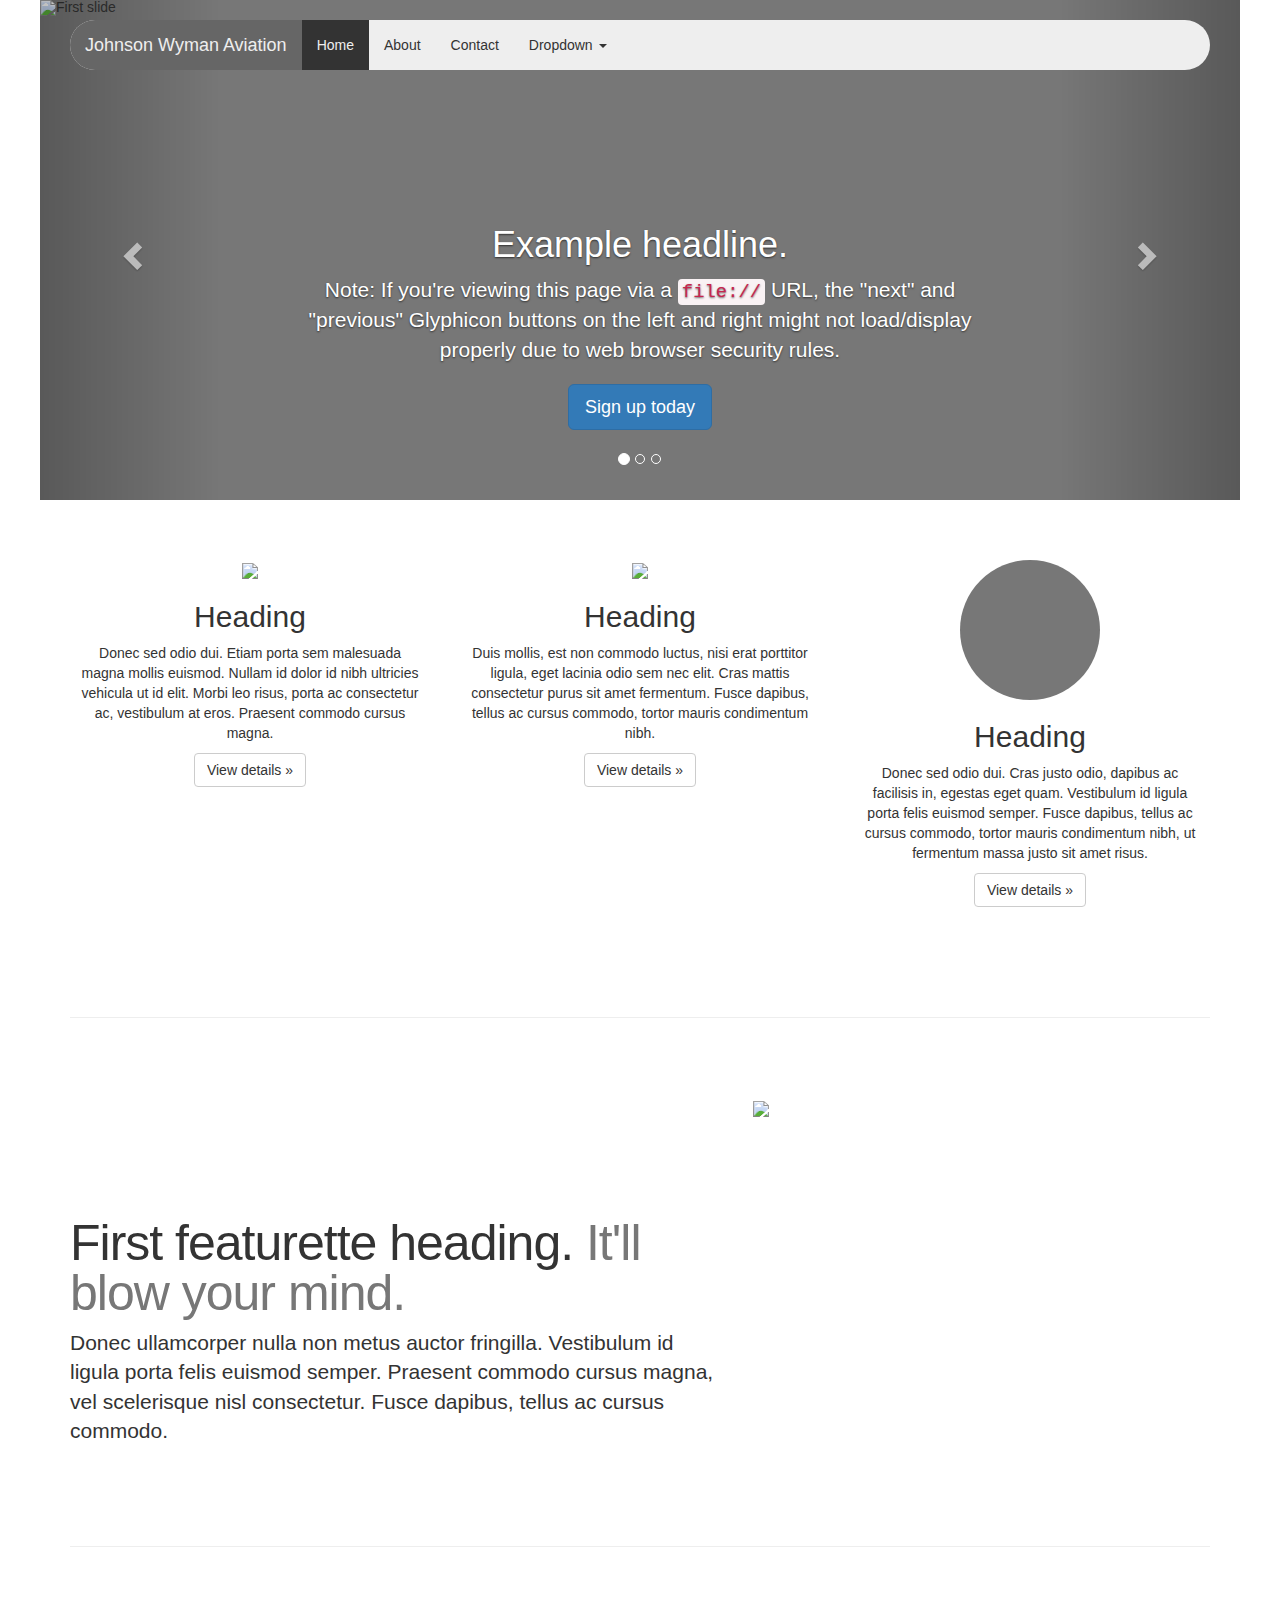
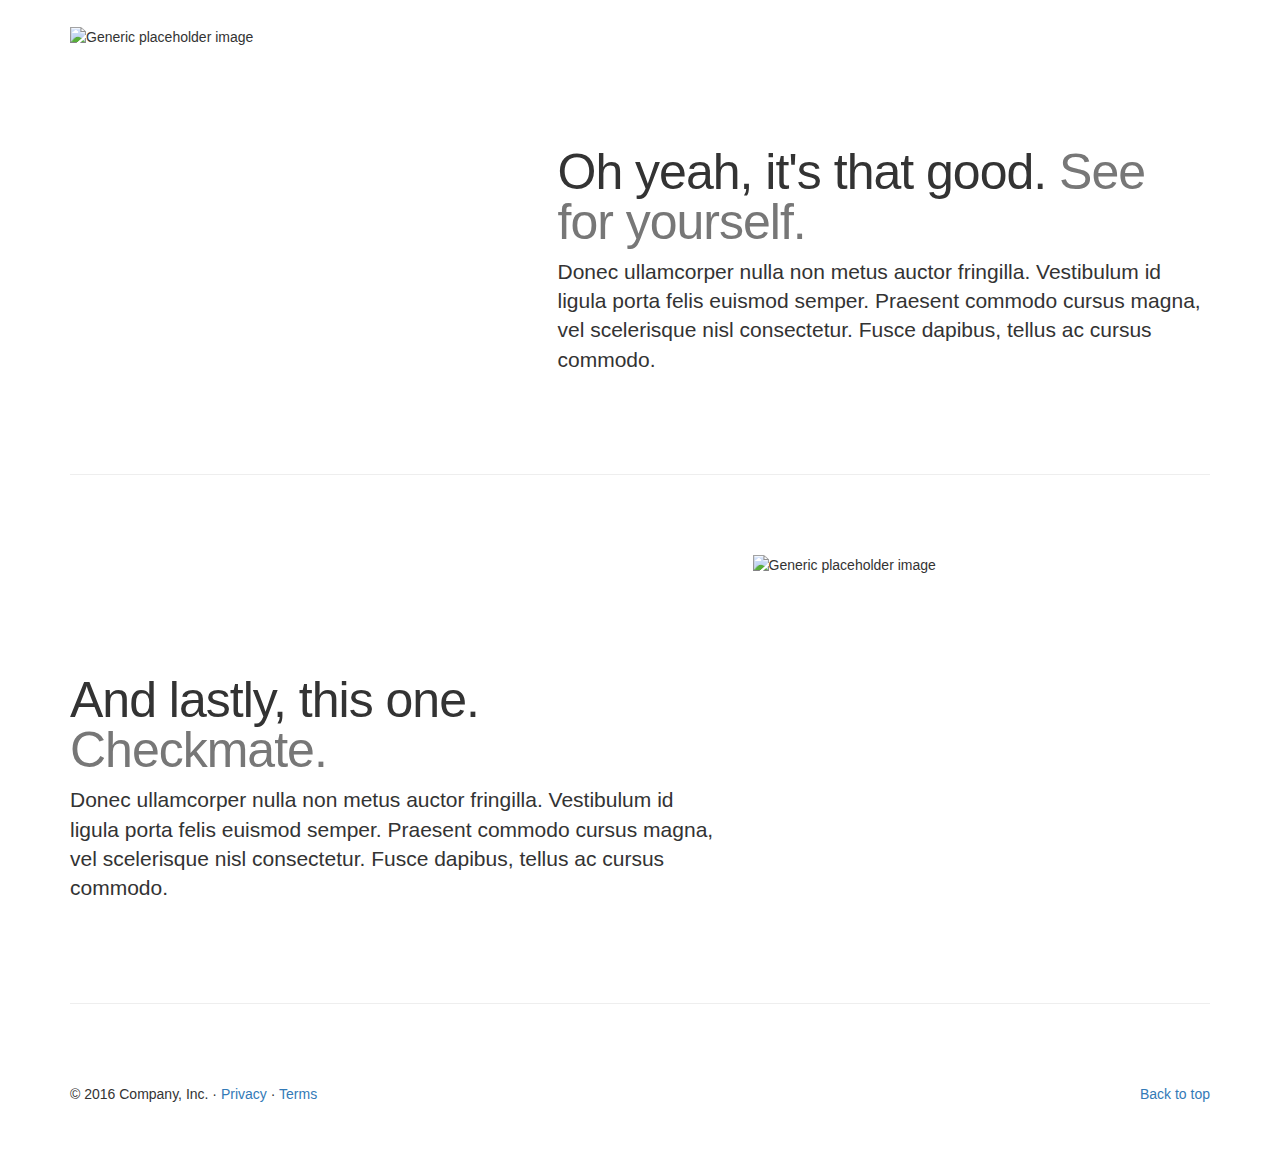
==== pages/example.html @ c232def7 "Got enviornment started" ====
﻿
<!DOCTYPE html>
<html lang="en">
<head>
    <meta charset="utf-8">
    <meta http-equiv="X-UA-Compatible" content="IE=edge">
    <meta name="viewport" content="width=device-width, initial-scale=1">
    <!-- The above 3 meta tags *must* come first in the head; any other head content must come *after* these tags -->
    <title>JWA</title>
    <!-- Bootstrap -->
    <link href="/Content/bootstrap.min.css" rel="stylesheet">
    <link href="/style/carousel.css" rel="stylesheet">
    <link href="../style/home.css" rel="stylesheet" />
    <!-- HTML5 shim and Respond.js for IE8 support of HTML5 elements and media queries -->
    <!-- WARNING: Respond.js doesn't work if you view the page via file:// -->
    <!--[if lt IE 9]>
        <script src="/Scripts/html5shiv.min.js"></script>
        <script src="/Scripts/respond.min.js"></script>
    <![endif]-->
</head>
<!-- NAVBAR
================================================== -->
<body>
    <div class="navbar-wrapper">
        <div class="container">

            <nav class="navbar navbar-inverse navbar-static-top">
                <div class="container">
                    <div class="navbar-header">
                        <button type="button" class="navbar-toggle collapsed" data-toggle="collapse" data-target="#navbar" aria-expanded="false" aria-controls="navbar">
                            <span class="sr-only">Toggle navigation</span>
                            <span class="icon-bar"></span>
                            <span class="icon-bar"></span>
                            <span class="icon-bar"></span>
                        </button>
                        <a class="navbar-brand" href="#">Johnson Wyman Aviation</a>
                    </div>
                    <div id="navbar" class="navbar-collapse collapse">
                        <ul class="nav navbar-nav">
                            <li class="active"><a href="#">Home</a></li>
                            <li><a href="#about">About</a></li>
                            <li><a href="#contact">Contact</a></li>
                            <li class="dropdown">
                                <a href="#" class="dropdown-toggle" data-toggle="dropdown" role="button" aria-haspopup="true" aria-expanded="false">Dropdown <span class="caret"></span></a>
                                <ul class="dropdown-menu">
                                    <li><a href="#">Action</a></li>
                                    <li><a href="#">Another action</a></li>
                                    <li><a href="#">Something else here</a></li>
                                    <li role="separator" class="divider"></li>
                                    <li class="dropdown-header">Nav header</li>
                                    <li><a href="#">Separated link</a></li>
                                    <li><a href="#">One more separated link</a></li>
                                </ul>
                            </li>
                        </ul>
                    </div>
                </div>
            </nav>

        </div>
    </div>


    <!-- Carousel
    ================================================== -->
    <div id="myCarousel" class="carousel slide" data-ride="carousel">
        <!-- Indicators -->
        <ol class="carousel-indicators">
            <li data-target="#myCarousel" data-slide-to="0" class="active"></li>
            <li data-target="#myCarousel" data-slide-to="1"></li>
            <li data-target="#myCarousel" data-slide-to="2"></li>
        </ol>
        <div class="carousel-inner" role="listbox">
            <div class="item active">
                <img class="first-slide" src="/images/HugoHouse_nwzoom-1024x640.jpg" alt="First slide">
                <div class="container">
                    <div class="carousel-caption">
                        <h1>Example headline.</h1>
                        <p>Note: If you're viewing this page via a <code>file://</code> URL, the "next" and "previous" Glyphicon buttons on the left and right might not load/display properly due to web browser security rules.</p>
                        <p><a class="btn btn-lg btn-primary" href="#" role="button">Sign up today</a></p>
                    </div>
                </div>
            </div>
            <div class="item">
                <img class="second-slide" src="/images/HugoHouse_streetscape-1024x640.jpg" alt="Second slide">
                <div class="container">
                    <div class="carousel-caption">
                        <h1>Another example headline.</h1>
                        <p>Cras justo odio, dapibus ac facilisis in, egestas eget quam. Donec id elit non mi porta gravida at eget metus. Nullam id dolor id nibh ultricies vehicula ut id elit.</p>
                        <p><a class="btn btn-lg btn-primary" href="#" role="button">Learn more</a></p>
                    </div>
                </div>
            </div>
        </div>
        <a class="left carousel-control" href="#myCarousel" role="button" data-slide="prev">
            <span class="glyphicon glyphicon-chevron-left" aria-hidden="true"></span>
            <span class="sr-only">Previous</span>
        </a>
        <a class="right carousel-control" href="#myCarousel" role="button" data-slide="next">
            <span class="glyphicon glyphicon-chevron-right" aria-hidden="true"></span>
            <span class="sr-only">Next</span>
        </a>
    </div><!-- /.carousel -->
    <!-- Marketing messaging and featurettes
    ================================================== -->
    <!-- Wrap the rest of the page in another container to center all the content. -->

    <div class="container marketing">

        <!-- Three columns of text below the carousel -->
        <div class="row">
            <div class="col-lg-4">
                <img src="../images/hugo-house-logo.png" />
                <h2>Heading</h2>
                <p>Donec sed odio dui. Etiam porta sem malesuada magna mollis euismod. Nullam id dolor id nibh ultricies vehicula ut id elit. Morbi leo risus, porta ac consectetur ac, vestibulum at eros. Praesent commodo cursus magna.</p>
                <p><a class="btn btn-default" href="#" role="button">View details &raquo;</a></p>
            </div><!-- /.col-lg-4 -->
            <div class="col-lg-4">
                <img src="../images/Hugo_House.jpg" />
                <h2>Heading</h2>
                <p>Duis mollis, est non commodo luctus, nisi erat porttitor ligula, eget lacinia odio sem nec elit. Cras mattis consectetur purus sit amet fermentum. Fusce dapibus, tellus ac cursus commodo, tortor mauris condimentum nibh.</p>
                <p><a class="btn btn-default" href="#" role="button">View details &raquo;</a></p>
            </div><!-- /.col-lg-4 -->
            <div class="col-lg-4">
                <img class="img-circle" src="[data-uri]" alt="Generic placeholder image" width="140" height="140">
                <h2>Heading</h2>
                <p>Donec sed odio dui. Cras justo odio, dapibus ac facilisis in, egestas eget quam. Vestibulum id ligula porta felis euismod semper. Fusce dapibus, tellus ac cursus commodo, tortor mauris condimentum nibh, ut fermentum massa justo sit amet risus.</p>
                <p><a class="btn btn-default" href="#" role="button">View details &raquo;</a></p>
            </div><!-- /.col-lg-4 -->
        </div><!-- /.row -->
        <!-- START THE FEATURETTES -->

        <hr class="featurette-divider">

        <div class="row featurette">
            <div class="col-md-7">
                <h2 class="featurette-heading">First featurette heading. <span class="text-muted">It'll blow your mind.</span></h2>
                <p class="lead">Donec ullamcorper nulla non metus auctor fringilla. Vestibulum id ligula porta felis euismod semper. Praesent commodo cursus magna, vel scelerisque nisl consectetur. Fusce dapibus, tellus ac cursus commodo.</p>
            </div>
            <div class="col-md-5">
                <img src="../images/hugo_house_picture_2.jpg" />
            </div>
        </div>

        <hr class="featurette-divider">

        <div class="row featurette">
            <div class="col-md-7 col-md-push-5">
                <h2 class="featurette-heading">Oh yeah, it's that good. <span class="text-muted">See for yourself.</span></h2>
                <p class="lead">Donec ullamcorper nulla non metus auctor fringilla. Vestibulum id ligula porta felis euismod semper. Praesent commodo cursus magna, vel scelerisque nisl consectetur. Fusce dapibus, tellus ac cursus commodo.</p>
            </div>
            <div class="col-md-5 col-md-pull-7">
                <img class="featurette-image img-responsive center-block" data-src="holder.js/500x500/auto" alt="Generic placeholder image">
            </div>
        </div>

        <hr class="featurette-divider">

        <div class="row featurette">
            <div class="col-md-7">
                <h2 class="featurette-heading">And lastly, this one. <span class="text-muted">Checkmate.</span></h2>
                <p class="lead">Donec ullamcorper nulla non metus auctor fringilla. Vestibulum id ligula porta felis euismod semper. Praesent commodo cursus magna, vel scelerisque nisl consectetur. Fusce dapibus, tellus ac cursus commodo.</p>
            </div>
            <div class="col-md-5">
                <img class="featurette-image img-responsive center-block" data-src="holder.js/500x500/auto" alt="Generic placeholder image">
            </div>
        </div>

        <hr class="featurette-divider">

        <!-- /END THE FEATURETTES -->
        <!-- FOOTER -->
        <footer>
            <p class="pull-right"><a href="#">Back to top</a></p>
            <p>&copy; 2016 Company, Inc. &middot; <a href="#">Privacy</a> &middot; <a href="#">Terms</a></p>
        </footer>

    </div><!-- /.container -->
    <!-- Bootstrap core JavaScript
    ================================================== -->
    <script src="/Scripts/jquery-3.1.0.min.js"></script>
    <script src="/Scripts/bootstrap.min.js"></script>
</body>
</html>
---- style/carousel.css ----
﻿/* GLOBAL STYLES
-------------------------------------------------- */
/* Padding below the footer and lighter body text */

body {
  padding-bottom: 40px;
  color: #5a5a5a;
}


/* CUSTOMIZE THE NAVBAR
-------------------------------------------------- */

/* Special class on .container surrounding .navbar, used for positioning it into place. */
.navbar-wrapper {
  position: absolute;
  top: 0;
  right: 0;
  left: 0;
  z-index: 20;
}

/* Flip around the padding for proper display in narrow viewports */
.navbar-wrapper > .container {
  padding-right: 0;
  padding-left: 0;
}
.navbar-wrapper .navbar {
  padding-right: 15px;
  padding-left: 15px;
}
.navbar-wrapper .navbar .container {
  width: auto;
}


/* CUSTOMIZE THE CAROUSEL
-------------------------------------------------- */

/* Carousel base class */
.carousel {
  height: 500px;
  margin-bottom: 60px;
}
/* Since positioning the image, we need to help out the caption */
.carousel-caption {
  z-index: 10;
}

/* Declare heights because of positioning of img element */
.carousel .item {
  height: 500px;
  background-color: #777;
}
.carousel-inner > .item > img {
  position: absolute;
  top: 0;
  left: 0;
  min-width: 100%;
  height: 500px;
}


/* MARKETING CONTENT
-------------------------------------------------- */

/* Center align the text within the three columns below the carousel */
.marketing .col-lg-4 {
  margin-bottom: 20px;
  text-align: center;
}
.marketing h2 {
  font-weight: normal;
}
.marketing .col-lg-4 p {
  margin-right: 10px;
  margin-left: 10px;
}


/* Featurettes
------------------------- */

.featurette-divider {
  margin: 80px 0; /* Space out the Bootstrap <hr> more */
}

/* Thin out the marketing headings */
.featurette-heading {
  font-weight: 300;
  line-height: 1;
  letter-spacing: -1px;
}


/* RESPONSIVE CSS
-------------------------------------------------- */

@media (min-width: 768px) {
  /* Navbar positioning foo */
  .navbar-wrapper {
    margin-top: 20px;
  }
  .navbar-wrapper .container {
    padding-right: 15px;
    padding-left: 15px;
  }
  .navbar-wrapper .navbar {
    padding-right: 0;
    padding-left: 0;
  }

  /* The navbar becomes detached from the top, so we round the corners */
  .navbar-wrapper .navbar {
    border-radius: 4px;
  }

  /* Bump up size of carousel content */
  .carousel-caption p {
    margin-bottom: 20px;
    font-size: 21px;
    line-height: 1.4;
  }

  .featurette-heading {
    font-size: 50px;
  }
}

@media (min-width: 992px) {
  .featurette-heading {
    margin-top: 120px;
  }
}
---- style/home.css ----
﻿body {
    width: 100%;
    max-width: 1200px;
    margin-left: auto;
    margin-right: auto;
    color: #333;
}

.navbar-wrapper .navbar {
    border-radius: 25px;
}

.navbar-inverse {
    background-color: #eee;
    border: none;
    color: #333;
}


.navbar-inverse .navbar-brand {
    color: #333;
}

.navbar-inverse .navbar-brand:hover {
    color: #eee;
    background-color: #666;
    border-radius: 25px 0px 0px 25px;
}

.navbar-inverse .navbar-brand {
    color: #eee;
    background-color: #666;
    border-radius: 25px 0px 0px 25px;
}

.navbar-inverse .navbar-nav li a {
    color: #333;
}

.navbar-inverse .navbar-nav li.active a {
    color: #eee;
    background-color: #333;
}

.navbar-inverse .navbar-nav li.active a:hover {
    color: #eee;
    background-color: #666;
}

.navbar-inverse .navbar-nav li a:hover {
    color: #eee;
    background-color: #666;
}
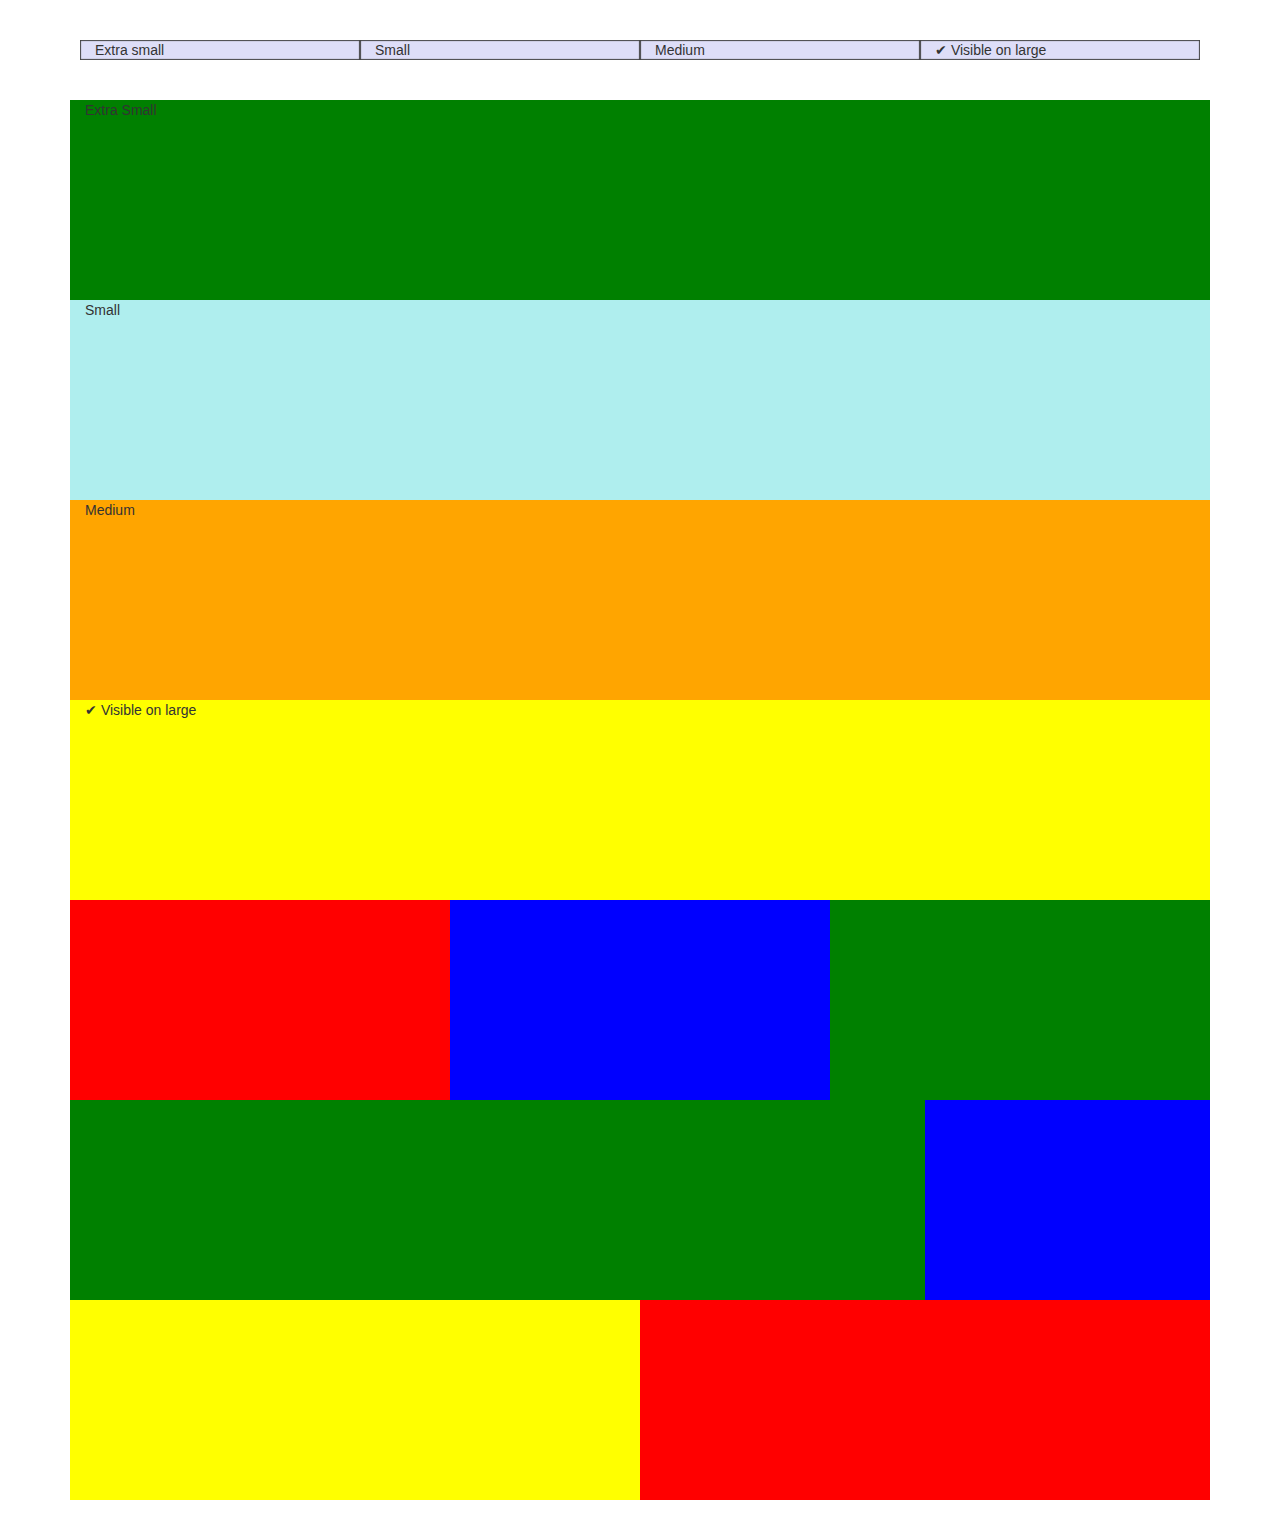
==== commit fcdcfdbe: "Started working with mockup and new design" ====
--- a/pages/example.html
+++ b/pages/example.html
@@ -1,5 +1,4 @@
-﻿
-<!DOCTYPE html>
+﻿<!DOCTYPE html>
 <html lang="en">
 <head>
     <meta charset="utf-8">
@@ -18,166 +17,84 @@
         <script src="/Scripts/respond.min.js"></script>
     <![endif]-->
 </head>
-<!-- NAVBAR
-================================================== -->
 <body>
-    <div class="navbar-wrapper">
-        <div class="container">
 
-            <nav class="navbar navbar-inverse navbar-static-top">
-                <div class="container">
-                    <div class="navbar-header">
-                        <button type="button" class="navbar-toggle collapsed" data-toggle="collapse" data-target="#navbar" aria-expanded="false" aria-controls="navbar">
-                            <span class="sr-only">Toggle navigation</span>
-                            <span class="icon-bar"></span>
-                            <span class="icon-bar"></span>
-                            <span class="icon-bar"></span>
-                        </button>
-                        <a class="navbar-brand" href="#">Johnson Wyman Aviation</a>
-                    </div>
-                    <div id="navbar" class="navbar-collapse collapse">
-                        <ul class="nav navbar-nav">
-                            <li class="active"><a href="#">Home</a></li>
-                            <li><a href="#about">About</a></li>
-                            <li><a href="#contact">Contact</a></li>
-                            <li class="dropdown">
-                                <a href="#" class="dropdown-toggle" data-toggle="dropdown" role="button" aria-haspopup="true" aria-expanded="false">Dropdown <span class="caret"></span></a>
-                                <ul class="dropdown-menu">
-                                    <li><a href="#">Action</a></li>
-                                    <li><a href="#">Another action</a></li>
-                                    <li><a href="#">Something else here</a></li>
-                                    <li role="separator" class="divider"></li>
-                                    <li class="dropdown-header">Nav header</li>
-                                    <li><a href="#">Separated link</a></li>
-                                    <li><a href="#">One more separated link</a></li>
-                                </ul>
-                            </li>
-                        </ul>
-                    </div>
-                </div>
-            </nav>
+    <div class="container" style="padding: 40px;">
+        <div class="row visible-on">
+
+            <div class="col-xs-6 col-sm-3" style="background-color: #dedef8;
+         box-shadow: inset 1px -1px 1px #444, inset -1px 1px 1px #444;">
+
+                <span class="hidden-xs">Extra small</span>
+                <span class="visible-xs">✔ Visible on x-small</span>
+            </div>
+
+            <div class="col-xs-6 col-sm-3" style="background-color: #dedef8;
+         box-shadow: inset 1px -1px 1px #444, inset -1px 1px 1px #444;">
+
+                <span class="hidden-sm">Small</span>
+                <span class="visible-sm">✔ Visible on small</span>
+            </div>
+
+            <div class="clearfix visible-xs"></div>
+
+            <div class="col-xs-6 col-sm-3" style="background-color: #dedef8;
+         box-shadow: inset 1px -1px 1px #444, inset -1px 1px 1px #444;">
+
+                <span class="hidden-md">Medium</span>
+                <span class="visible-md">✔ Visible on medium</span>
+            </div>
+
+            <div class="col-xs-6 col-sm-3" style="background-color: #dedef8;
+         box-shadow: inset 1px -1px 1px #444, inset -1px 1px 1px #444;">
+
+                <span class="hidden-lg">Large</span>
+                <span class="visible-lg">✔ Visible on large</span>
+            </div>
 
         </div>
     </div>
 
+    <div class="container">
+        <div class="col-lg-12" style="background-color: green; height: 200px;">
+            <span class="hidden-xs">Extra Small</span>
+            <span class="visible-xs">✔ Visible on Extra Small</span>
+        </div>
+    </div>
+    <div class="container">
+        <div class="col-lg-12" style="background-color: paleturquoise; height: 200px;">
+            <span class="hidden-sm">Small</span>
+            <span class="visible-sm">✔ Visible on small</span>
+        </div>
+    </div>
+    <div class="container">
+        <div class="col-lg-12" style="background-color: orange; height: 200px;">
+            <span class="hidden-md">Medium</span>
+            <span class="visible-md">✔ Visible on medium</span>
+        </div>
+    </div>
+    <div class="container">
+        <div class="col-lg-12" style="background-color: yellow; height: 200px;">
+            <span class="hidden-lg">Large</span>
+            <span class="visible-lg">✔ Visible on large</span>
+        </div>
+    </div>
+    <div class="container">
+        <div class="col-md-4" style="background-color: red; height: 200px;"></div>
+        <div class="col-md-4" style="background-color: blue; height: 200px;"> </div>
+        <div class="col-md-4" style="background-color: green; height: 200px;"></div>
+    </div>
+    <div class="container">
+        <div class="col-lg-9" style="background-color: green; height: 200px"></div>
+        <div class="col-lg-3" style="background-color: blue; height: 200px"></div>
+    </div>
+    <div class="container">
+        <div class="col-lg-6" style="background-color: yellow; height: 200px"></div>
+        <div class="col-lg-6" style="background-color: red; height: 200px"></div>
+    </div>
 
-    <!-- Carousel
-    ================================================== -->
-    <div id="myCarousel" class="carousel slide" data-ride="carousel">
-        <!-- Indicators -->
-        <ol class="carousel-indicators">
-            <li data-target="#myCarousel" data-slide-to="0" class="active"></li>
-            <li data-target="#myCarousel" data-slide-to="1"></li>
-            <li data-target="#myCarousel" data-slide-to="2"></li>
-        </ol>
-        <div class="carousel-inner" role="listbox">
-            <div class="item active">
-                <img class="first-slide" src="/images/HugoHouse_nwzoom-1024x640.jpg" alt="First slide">
-                <div class="container">
-                    <div class="carousel-caption">
-                        <h1>Example headline.</h1>
-                        <p>Note: If you're viewing this page via a <code>file://</code> URL, the "next" and "previous" Glyphicon buttons on the left and right might not load/display properly due to web browser security rules.</p>
-                        <p><a class="btn btn-lg btn-primary" href="#" role="button">Sign up today</a></p>
-                    </div>
-                </div>
-            </div>
-            <div class="item">
-                <img class="second-slide" src="/images/HugoHouse_streetscape-1024x640.jpg" alt="Second slide">
-                <div class="container">
-                    <div class="carousel-caption">
-                        <h1>Another example headline.</h1>
-                        <p>Cras justo odio, dapibus ac facilisis in, egestas eget quam. Donec id elit non mi porta gravida at eget metus. Nullam id dolor id nibh ultricies vehicula ut id elit.</p>
-                        <p><a class="btn btn-lg btn-primary" href="#" role="button">Learn more</a></p>
-                    </div>
-                </div>
-            </div>
-        </div>
-        <a class="left carousel-control" href="#myCarousel" role="button" data-slide="prev">
-            <span class="glyphicon glyphicon-chevron-left" aria-hidden="true"></span>
-            <span class="sr-only">Previous</span>
-        </a>
-        <a class="right carousel-control" href="#myCarousel" role="button" data-slide="next">
-            <span class="glyphicon glyphicon-chevron-right" aria-hidden="true"></span>
-            <span class="sr-only">Next</span>
-        </a>
-    </div><!-- /.carousel -->
-    <!-- Marketing messaging and featurettes
-    ================================================== -->
-    <!-- Wrap the rest of the page in another container to center all the content. -->
 
-    <div class="container marketing">
-
-        <!-- Three columns of text below the carousel -->
-        <div class="row">
-            <div class="col-lg-4">
-                <img src="../images/hugo-house-logo.png" />
-                <h2>Heading</h2>
-                <p>Donec sed odio dui. Etiam porta sem malesuada magna mollis euismod. Nullam id dolor id nibh ultricies vehicula ut id elit. Morbi leo risus, porta ac consectetur ac, vestibulum at eros. Praesent commodo cursus magna.</p>
-                <p><a class="btn btn-default" href="#" role="button">View details &raquo;</a></p>
-            </div><!-- /.col-lg-4 -->
-            <div class="col-lg-4">
-                <img src="../images/Hugo_House.jpg" />
-                <h2>Heading</h2>
-                <p>Duis mollis, est non commodo luctus, nisi erat porttitor ligula, eget lacinia odio sem nec elit. Cras mattis consectetur purus sit amet fermentum. Fusce dapibus, tellus ac cursus commodo, tortor mauris condimentum nibh.</p>
-                <p><a class="btn btn-default" href="#" role="button">View details &raquo;</a></p>
-            </div><!-- /.col-lg-4 -->
-            <div class="col-lg-4">
-                <img class="img-circle" src="[data-uri]" alt="Generic placeholder image" width="140" height="140">
-                <h2>Heading</h2>
-                <p>Donec sed odio dui. Cras justo odio, dapibus ac facilisis in, egestas eget quam. Vestibulum id ligula porta felis euismod semper. Fusce dapibus, tellus ac cursus commodo, tortor mauris condimentum nibh, ut fermentum massa justo sit amet risus.</p>
-                <p><a class="btn btn-default" href="#" role="button">View details &raquo;</a></p>
-            </div><!-- /.col-lg-4 -->
-        </div><!-- /.row -->
-        <!-- START THE FEATURETTES -->
-
-        <hr class="featurette-divider">
-
-        <div class="row featurette">
-            <div class="col-md-7">
-                <h2 class="featurette-heading">First featurette heading. <span class="text-muted">It'll blow your mind.</span></h2>
-                <p class="lead">Donec ullamcorper nulla non metus auctor fringilla. Vestibulum id ligula porta felis euismod semper. Praesent commodo cursus magna, vel scelerisque nisl consectetur. Fusce dapibus, tellus ac cursus commodo.</p>
-            </div>
-            <div class="col-md-5">
-                <img src="../images/hugo_house_picture_2.jpg" />
-            </div>
-        </div>
-
-        <hr class="featurette-divider">
-
-        <div class="row featurette">
-            <div class="col-md-7 col-md-push-5">
-                <h2 class="featurette-heading">Oh yeah, it's that good. <span class="text-muted">See for yourself.</span></h2>
-                <p class="lead">Donec ullamcorper nulla non metus auctor fringilla. Vestibulum id ligula porta felis euismod semper. Praesent commodo cursus magna, vel scelerisque nisl consectetur. Fusce dapibus, tellus ac cursus commodo.</p>
-            </div>
-            <div class="col-md-5 col-md-pull-7">
-                <img class="featurette-image img-responsive center-block" data-src="holder.js/500x500/auto" alt="Generic placeholder image">
-            </div>
-        </div>
-
-        <hr class="featurette-divider">
-
-        <div class="row featurette">
-            <div class="col-md-7">
-                <h2 class="featurette-heading">And lastly, this one. <span class="text-muted">Checkmate.</span></h2>
-                <p class="lead">Donec ullamcorper nulla non metus auctor fringilla. Vestibulum id ligula porta felis euismod semper. Praesent commodo cursus magna, vel scelerisque nisl consectetur. Fusce dapibus, tellus ac cursus commodo.</p>
-            </div>
-            <div class="col-md-5">
-                <img class="featurette-image img-responsive center-block" data-src="holder.js/500x500/auto" alt="Generic placeholder image">
-            </div>
-        </div>
-
-        <hr class="featurette-divider">
-
-        <!-- /END THE FEATURETTES -->
-        <!-- FOOTER -->
-        <footer>
-            <p class="pull-right"><a href="#">Back to top</a></p>
-            <p>&copy; 2016 Company, Inc. &middot; <a href="#">Privacy</a> &middot; <a href="#">Terms</a></p>
-        </footer>
-
-    </div><!-- /.container -->
-    <!-- Bootstrap core JavaScript
-    ================================================== -->
+    <!--Script References-->
     <script src="/Scripts/jquery-3.1.0.min.js"></script>
     <script src="/Scripts/bootstrap.min.js"></script>
 </body>
--- a/style/home.css
+++ b/style/home.css
@@ -24,13 +24,7 @@
 .navbar-inverse .navbar-brand:hover {
     color: #eee;
     background-color: #666;
-    border-radius: 25px 0px 0px 25px;
-}
-
-.navbar-inverse .navbar-brand {
-    color: #eee;
-    background-color: #666;
-    border-radius: 25px 0px 0px 25px;
+    border-radius: 10px 0px 0px 25px;
 }
 
 .navbar-inverse .navbar-nav li a {
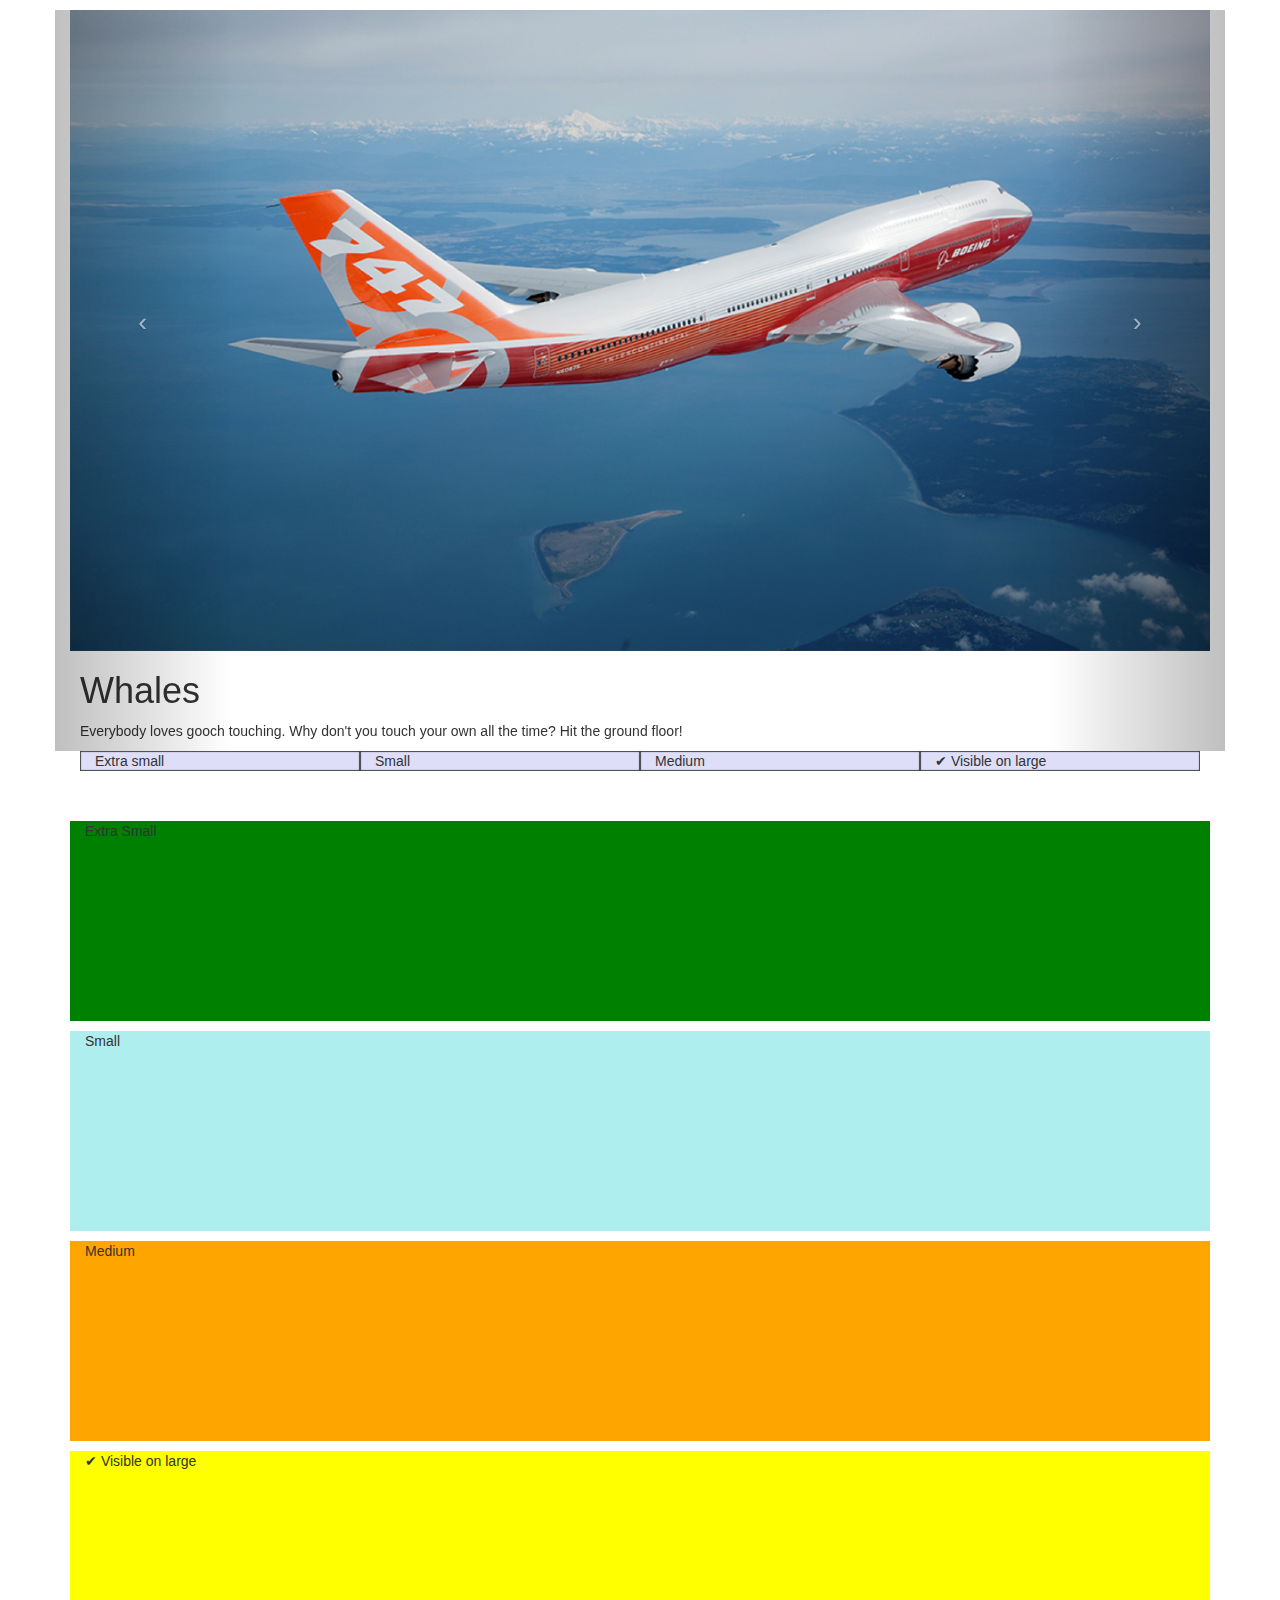
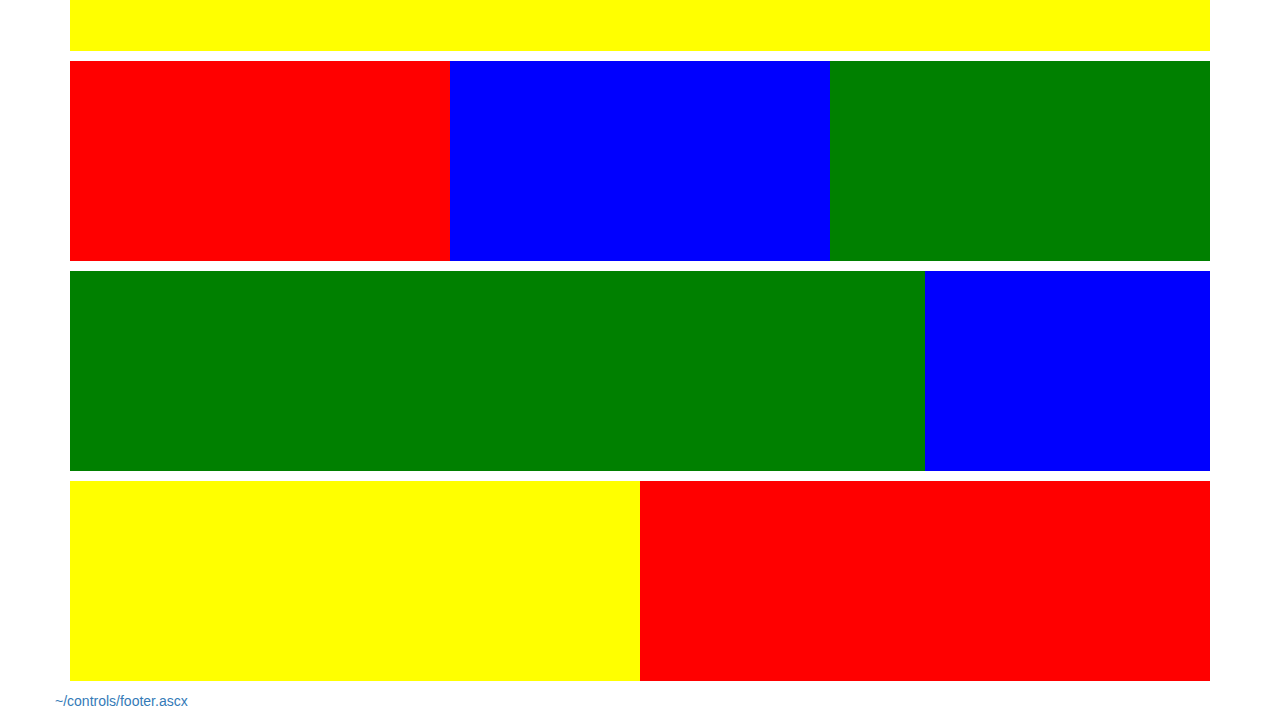
==== commit c8fcef10: "Added a carousel to default.aspx" ====
--- a/pages/example.html
+++ b/pages/example.html
@@ -8,7 +8,6 @@
     <title>JWA</title>
     <!-- Bootstrap -->
     <link href="/Content/bootstrap.min.css" rel="stylesheet">
-    <link href="/style/carousel.css" rel="stylesheet">
     <link href="../style/home.css" rel="stylesheet" />
     <!-- HTML5 shim and Respond.js for IE8 support of HTML5 elements and media queries -->
     <!-- WARNING: Respond.js doesn't work if you view the page via file:// -->
@@ -18,19 +17,51 @@
     <![endif]-->
 </head>
 <body>
+    <div id="myCarousel" class="carousel slide col-xs-12" style="height: auto;">
+        <!-- Carousel indicators -->
+        <ol class="carousel-indicators">
+            <li data-target="#myCarousel" data-slide-to="0" class="active"></li>
+            <li data-target="#myCarousel" data-slide-to="1"></li>
+            <li data-target="#myCarousel" data-slide-to="2"></li>
+        </ol>
+
+        <!-- Carousel items -->
+        <div class="carousel-inner" style="height: auto;">
+            <div class="item active">
+                <img src="/images/commercial/marquee-747.jpg" alt="First slide" style="height: auto;">
+                <div class="car-caption" style="padding: 0 10px;">
+                    <h1>Whales</h1>
+                    <p>Everybody loves gooch touching. Why don't you touch your own all the time? Hit the ground floor!</p>
+                </div>
+            </div>
+            <div class="item">
+                <img src="/images/commercial/marquee-787.jpg" alt="Second slide" style="height: 100%;">
+            </div>
+            <div class="item">
+                <img src="/images/commercial/marquee-767.jpg" alt="Third slide" style="height: 100%;">
+            </div>
+        </div>
+        <!-- Carousel nav -->
+        <a class="carousel-control left" style="top: 0; bottom: 0; font-size: 20pt; padding: 25% 0;" href="#myCarousel" data-slide="prev">
+            <div style="vertical-align: middle;">&lsaquo;</div>
+        </a>
+        <a class="carousel-control right" style="top: 0; bottom: 0; font-size: 20pt; padding: 25% 0;" href="#myCarousel" data-slide="next">
+            <div style="top: 45%; bottom: 45%;">&rsaquo;</div>
+        </a>
+    </div>
 
     <div class="container" style="padding: 40px;">
         <div class="row visible-on">
 
             <div class="col-xs-6 col-sm-3" style="background-color: #dedef8;
-         box-shadow: inset 1px -1px 1px #444, inset -1px 1px 1px #444;">
+                                                                                                      box-shadow: inset 1px -1px 1px #444, inset -1px 1px 1px #444;">
 
                 <span class="hidden-xs">Extra small</span>
                 <span class="visible-xs">✔ Visible on x-small</span>
             </div>
 
             <div class="col-xs-6 col-sm-3" style="background-color: #dedef8;
-         box-shadow: inset 1px -1px 1px #444, inset -1px 1px 1px #444;">
+                                                                                                              box-shadow: inset 1px -1px 1px #444, inset -1px 1px 1px #444;">
 
                 <span class="hidden-sm">Small</span>
                 <span class="visible-sm">✔ Visible on small</span>
@@ -39,14 +70,14 @@
             <div class="clearfix visible-xs"></div>
 
             <div class="col-xs-6 col-sm-3" style="background-color: #dedef8;
-         box-shadow: inset 1px -1px 1px #444, inset -1px 1px 1px #444;">
+                                                                                                              box-shadow: inset 1px -1px 1px #444, inset -1px 1px 1px #444;">
 
                 <span class="hidden-md">Medium</span>
                 <span class="visible-md">✔ Visible on medium</span>
             </div>
 
             <div class="col-xs-6 col-sm-3" style="background-color: #dedef8;
-         box-shadow: inset 1px -1px 1px #444, inset -1px 1px 1px #444;">
+                                                                                                              box-shadow: inset 1px -1px 1px #444, inset -1px 1px 1px #444;">
 
                 <span class="hidden-lg">Large</span>
                 <span class="visible-lg">✔ Visible on large</span>
@@ -93,7 +124,7 @@
         <div class="col-lg-6" style="background-color: red; height: 200px"></div>
     </div>
 
-
+    <a href="~/controls/footer.ascx">~/controls/footer.ascx</a>
     <!--Script References-->
     <script src="/Scripts/jquery-3.1.0.min.js"></script>
     <script src="/Scripts/bootstrap.min.js"></script>
--- a/style/home.css
+++ b/style/home.css
@@ -1,47 +1,205 @@
 ﻿body {
     width: 100%;
-    max-width: 1200px;
+    max-width: 1170px;
     margin-left: auto;
     margin-right: auto;
     color: #333;
-}
-
-.navbar-wrapper .navbar {
-    border-radius: 25px;
-}
-
-.navbar-inverse {
+    padding-bottom: 0;
+}
+
+#navbar-wrapper {
     background-color: #eee;
-    border: none;
+    opacity: .95;
+}
+
+    #navbar-wrapper .navbar-brand {
+        font-family: sans-serif;
+        color: #333;
+        padding: 15px 10px 0 0;
+    }
+
+        #navbar-wrapper .navbar-brand:first-child {
+            padding: 3px 10px;
+        }
+
+    #navbar-wrapper li a {
+        color: #333;
+    }
+
+    #navbar-wrapper li.active a {
+        background-color: #333;
+        color: #eee;
+    }
+
+.container {
+    margin: 10px 0;
+}
+
+#top-center {
+    margin-top: 50px;
+    padding: 0;
+}
+
+    #top-center div {
+        padding: 0;
+        height: auto;
+    }
+
+.three-horz, .bottom-two {
+    padding: 0;
+    margin: 10px 0;
+}
+
+    .three-horz h2, .bottom-two h2 {
+        font-size: 14pt;
+        margin: 5px;
+    }
+
+    .three-horz div, .bottom-two div {
+        height: auto;
+        text-align: center;
+        margin: 5px 0;
+    }
+
+    .three-horz .circle-img {
+        border-radius: 50%;
+        height: 100px;
+        width: 100px;
+    }
+
+.bottom-two {
+    margin: 40px 0;
+    padding: 0;
+}
+
+    .bottom-two .resource-header {
+        background-color: #eee;
+        margin: 0;
+        height: 50px;
+    }
+
+        .bottom-two .resource-header h1 {
+            margin: 0;
+            padding: 7px 0;
+            color: #111;
+            vertical-align: middle;
+        }
+        
+        .bottom-two .resource-header img {
+            height: 70px;
+        }
+
+        .bottom-two .resource-logoL, .bottom-two .resource-logoR {
+            padding: 0;
+            margin: 0;
+        }
+
+        .bottom-two .resource-logoL img, .bottom-two .resource-logoR img {
+            padding: 5px 0 0 0;
+            margin: 0;
+            height: 50px;
+        }
+
+    .bottom-two img {
+        width: 80%;
+        padding: 10px 0;
+    }
+
+    .bottom-two .imgtext {
+        margin: 0;
+        padding: 0;
+    }
+
+        .bottom-two .imgtext:hover {
+            background-color: #eee;
+            color: #333;
+        }
+
+        .bottom-two .imgtext div {
+            margin-top: 0;
+            margin-left: auto;
+            margin-right: auto;
+        }
+
+        .bottom-two .imgtext div {
+            font-size: 11pt;
+            width: 80%;
+        }
+
+            .bottom-two .imgtext div p {
+                color: #333;
+            }
+
+#top-center img {
+    max-width: 100%;
+}
+
+.panels {
+    margin: 30px 0;
+}
+
+    .panels .container {
+        height: auto;
+        background-color: #eee;
+        padding: 0;
+    }
+
+        .panels .container:hover {
+            background-color: #333;
+        }
+
+            .panels .container:hover .panel-photos {
+                background-color: #eee;
+            }
+
+            .panels .container:hover .panel-text {
+                color: #eee;
+                background-color: #333;
+            }
+
+    .panels .panels-big .container .panel-photos {
+        background-color: #eee;
+        padding: 0;
+        vertical-align: middle;
+    }
+
+.panel-photos {
+    background-color: #eee;
+}
+
+.container .panel-photos img {
+    max-width: 100%;
+    vertical-align: bottom;
+    border: 0;
+}
+
+.container .panel-text {
     color: #333;
-}
-
-
-.navbar-inverse .navbar-brand {
-    color: #333;
-}
-
-.navbar-inverse .navbar-brand:hover {
-    color: #eee;
-    background-color: #666;
-    border-radius: 10px 0px 0px 25px;
-}
-
-.navbar-inverse .navbar-nav li a {
-    color: #333;
-}
-
-.navbar-inverse .navbar-nav li.active a {
-    color: #eee;
-    background-color: #333;
-}
-
-.navbar-inverse .navbar-nav li.active a:hover {
-    color: #eee;
-    background-color: #666;
-}
-
-.navbar-inverse .navbar-nav li a:hover {
-    color: #eee;
-    background-color: #666;
-}+    height: auto;
+    background-color: #eee;
+    padding: 0;
+}
+
+.panel-text-text {
+    padding: 0 10px;
+    margin: 0;
+}
+
+    .panel-text-text h1 {
+        margin-top: 20px;
+        margin-bottom: 20px;
+    }
+
+    .panel-text-text p {
+        margin: 10px;
+    }
+
+.container .panel-text img {
+    margin-left: auto;
+    margin-right: auto;
+    max-width: 100%;
+}
+
+.container .col-md-12 .panel-text {
+    height: auto;
+}
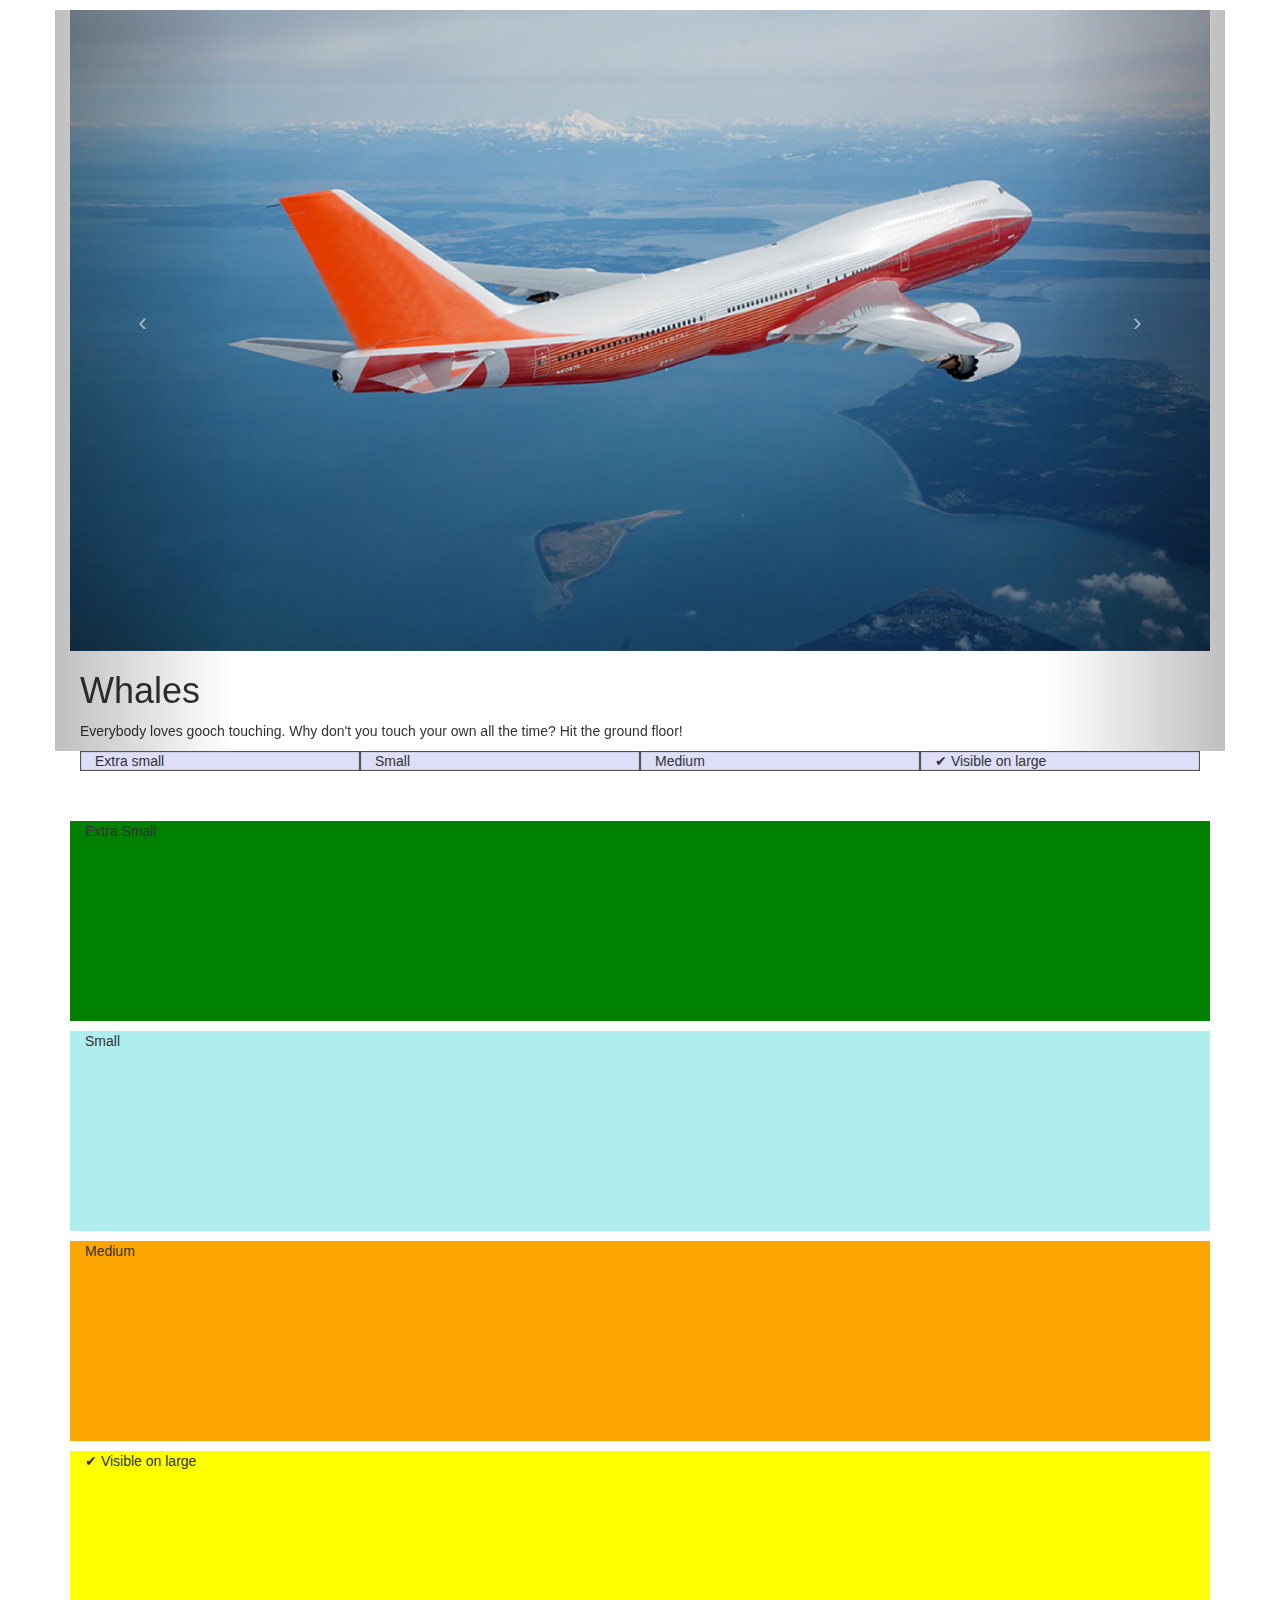
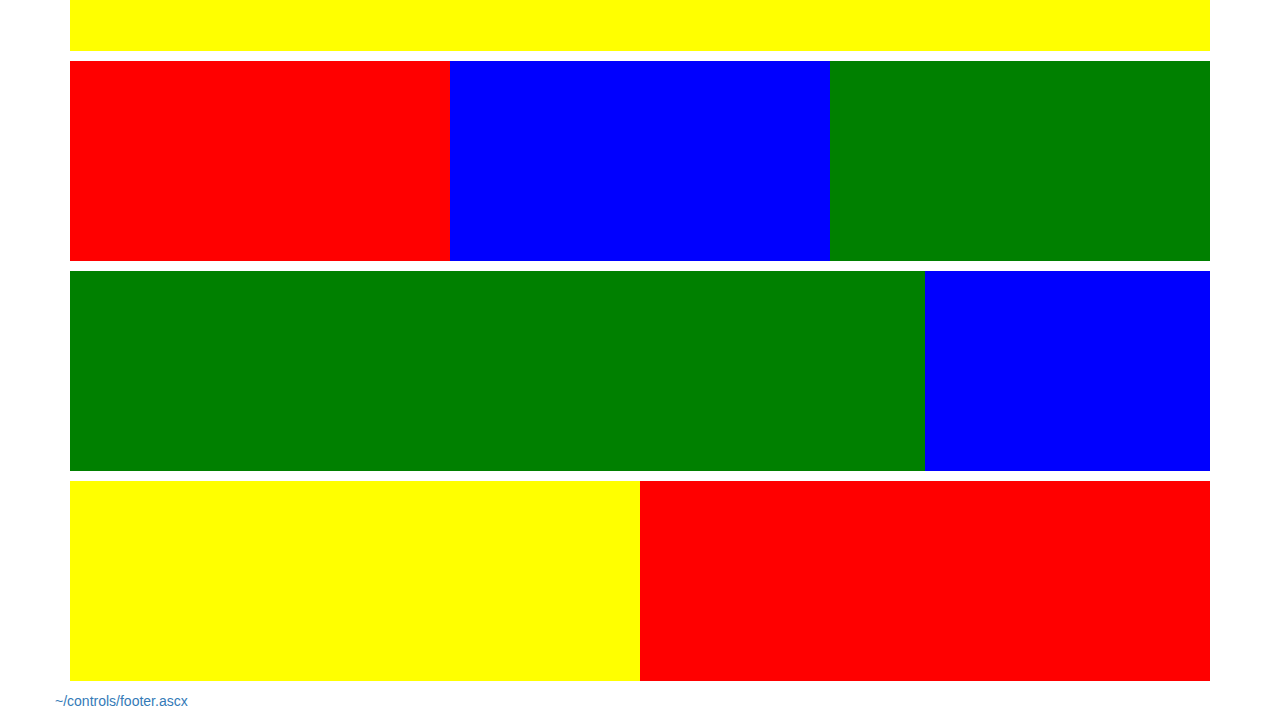
==== commit 0fa3e3d5: "Added plane pages and" ====
--- a/pages/example.html
+++ b/pages/example.html
@@ -6,6 +6,7 @@
     <meta name="viewport" content="width=device-width, initial-scale=1">
     <!-- The above 3 meta tags *must* come first in the head; any other head content must come *after* these tags -->
     <title>JWA</title>
+    <link rel="shortcut icon" href="/images/logos/JWAlogo2.ico" type="image/x-icon" />
     <!-- Bootstrap -->
     <link href="/Content/bootstrap.min.css" rel="stylesheet">
     <link href="../style/home.css" rel="stylesheet" />
--- a/style/home.css
+++ b/style/home.css
@@ -33,10 +33,11 @@
 
 .container {
     margin: 10px 0;
+    width: 100%;
 }
 
 #top-center {
-    margin-top: 50px;
+    margin-top: 60px;
     padding: 0;
 }
 
@@ -186,7 +187,7 @@
 }
 
     .panel-text-text h1 {
-        margin-top: 20px;
+        margin-top: 19px;
         margin-bottom: 20px;
     }
 
@@ -203,3 +204,42 @@
 .container .col-md-12 .panel-text {
     height: auto;
 }
+
+.thumbnail-container {
+    text-align: center;
+}
+
+.thumbnail-container .thumbnail {
+    background-color: white;
+}
+
+.thumbnail-container .thumbnail:hover {
+    color: #23527c;
+    background-color: #eee;
+    text-decoration: none;
+}
+
+.barcharts {
+    margin: 30px 0;
+    padding: 20px 0;
+    border-top: 1px solid #333;
+}
+
+    .barcharts .barchart-title {
+        margin: 0 20px;
+        text-align: center;
+        max-width: 900px;
+        margin-left: auto;
+        margin-right: auto;
+    }
+
+    .barcharts .progress {
+        text-align: center;
+        padding: 0;
+        margin-top: 10px;
+        margin-bottom: 10px;
+        margin-left: auto;
+        margin-right: auto;
+        width: 90%;
+        max-width: 900px;
+    }
